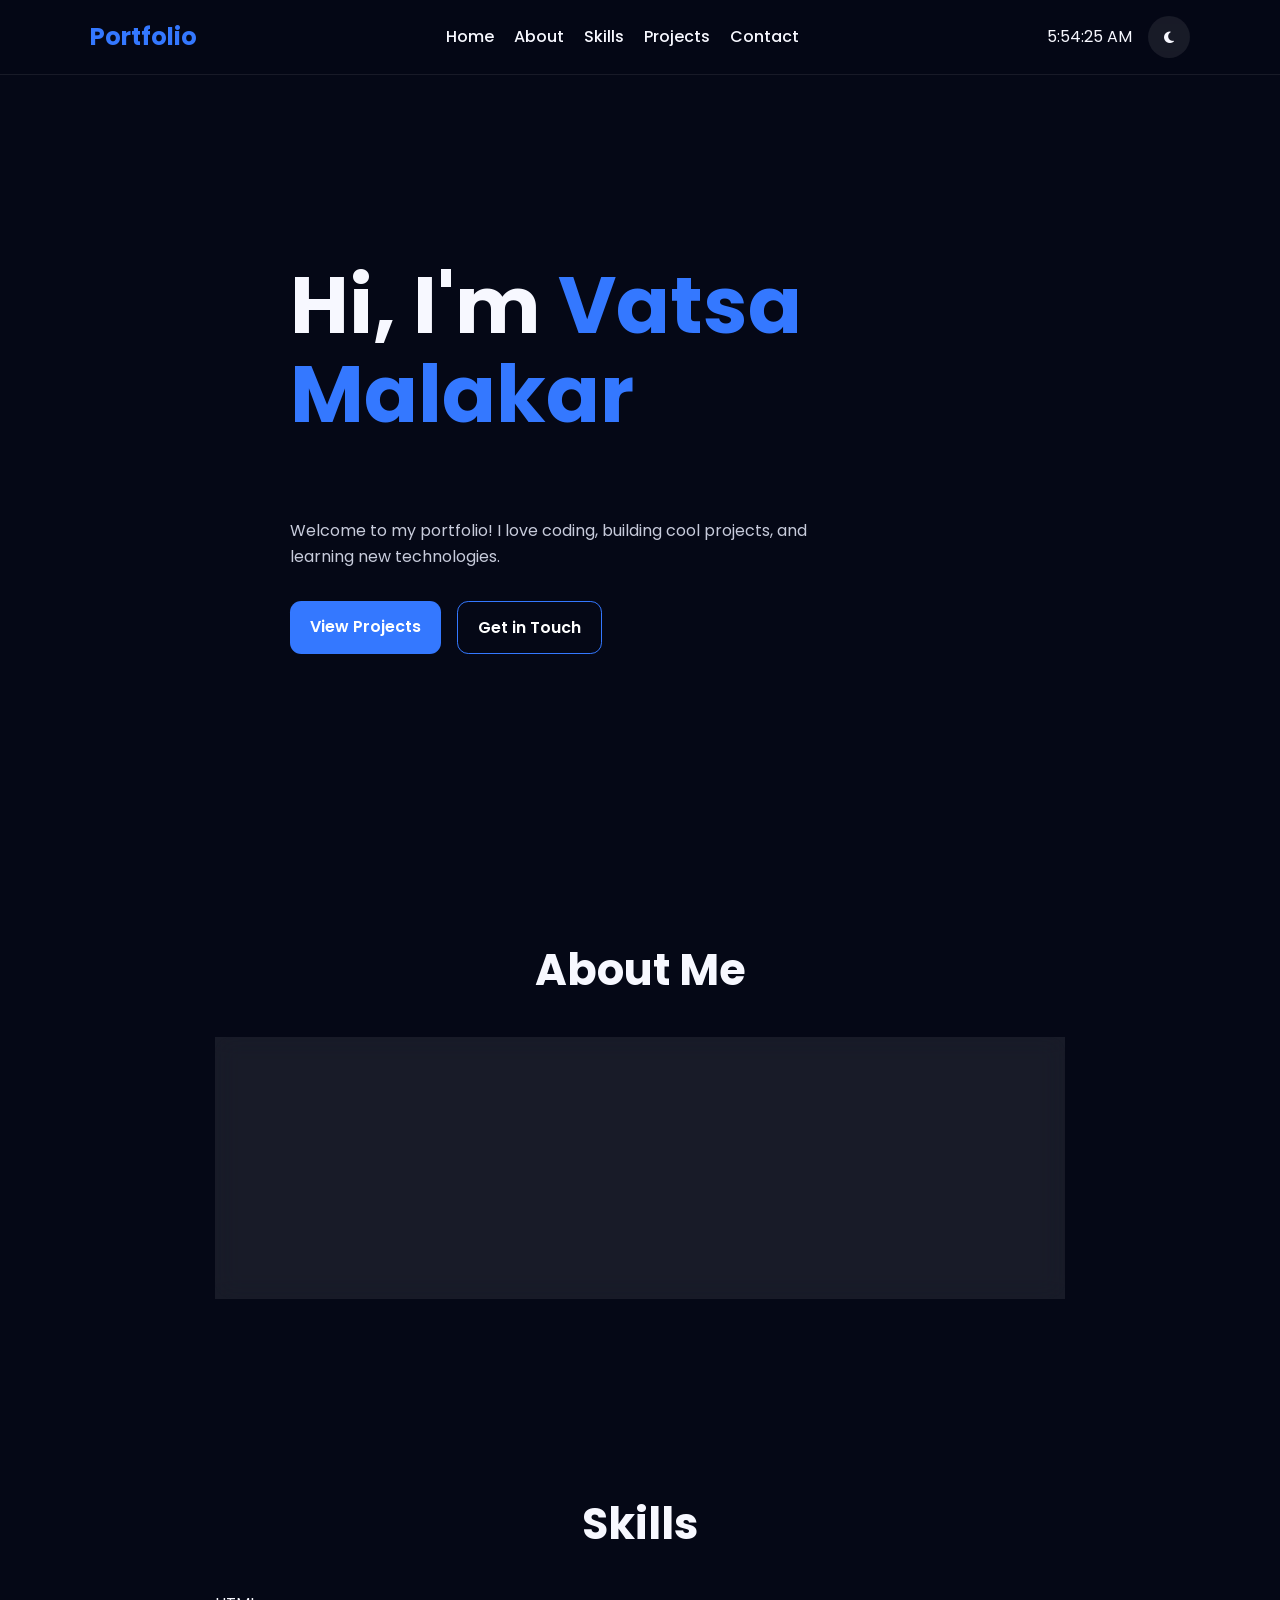
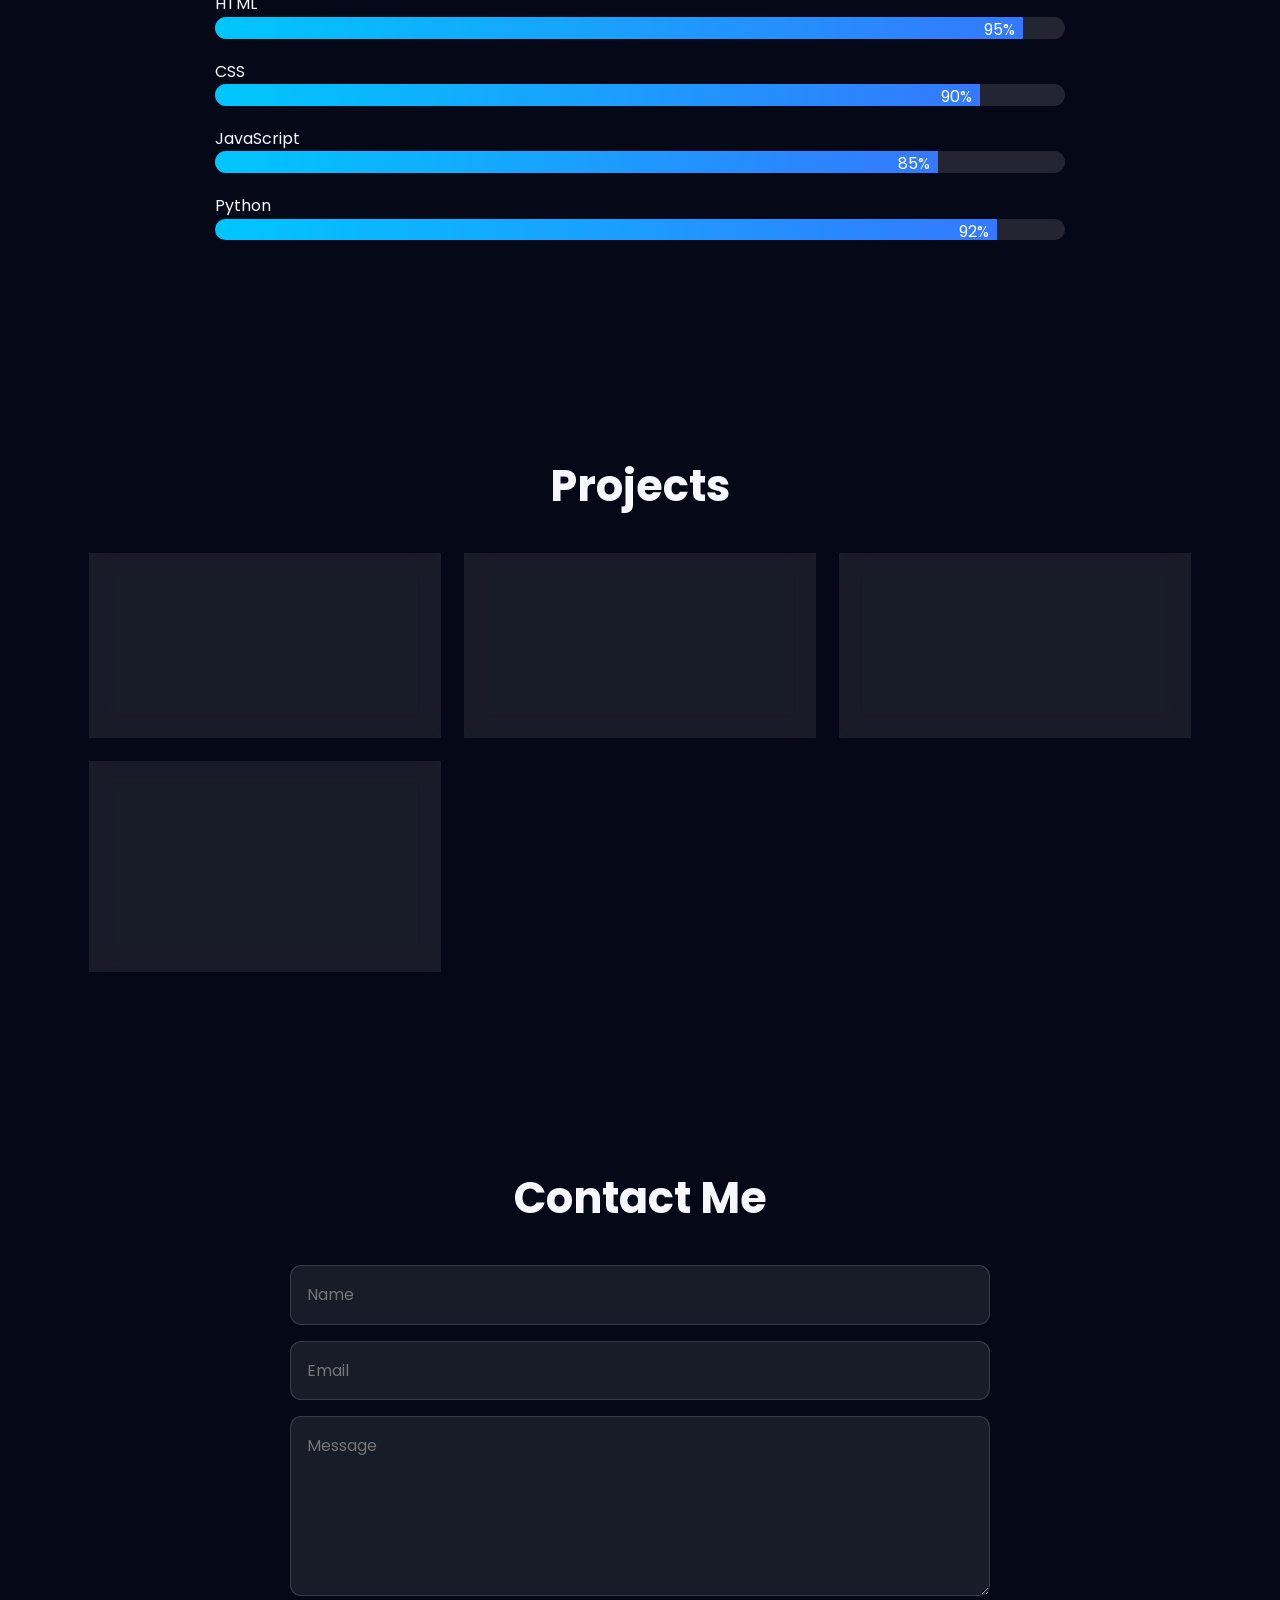
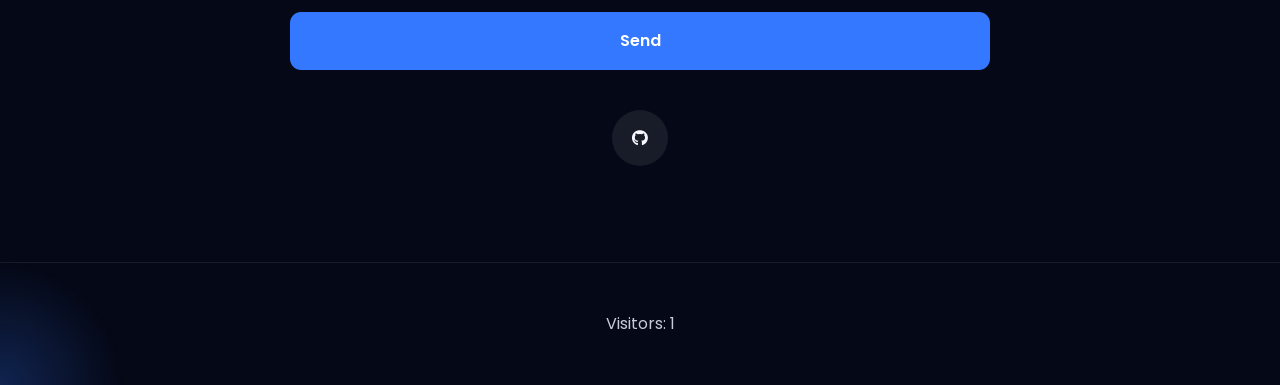
==== index.html @ 8058724d "all files" ====
<!DOCTYPE html>
<html lang="en">
<head>
<meta charset="UTF-8">
<meta name="viewport" content="width=device-width, initial-scale=1.0">

<title>Vatsa Malakar | Portfolio</title>

<link rel="stylesheet" href="style.css">

<link rel="preconnect" href="https://fonts.googleapis.com">
<link rel="preconnect" href="https://fonts.gstatic.com" crossorigin>

<link href="https://fonts.googleapis.com/css2?family=Poppins:wght@300;400;500;600;700;800&display=swap" rel="stylesheet">

<link rel="stylesheet"
href="https://cdnjs.cloudflare.com/ajax/libs/font-awesome/6.6.0/css/all.min.css">

<script src="https://cdn.jsdelivr.net/npm/typed.js@2.0.12"></script>

<script src="https://unpkg.com/aos@2.3.4/dist/aos.js"></script>

<link href="https://unpkg.com/aos@2.3.4/dist/aos.css" rel="stylesheet">

<script src="https://cdn.jsdelivr.net/npm/tsparticles@2/tsparticles.bundle.min.js"></script>

</head>

<body>

<div id="particles"></div>

<div class="progress-bar"></div>

<button id="topBtn" type="button" aria-label="Back to top">
<i class="fas fa-arrow-up"></i>
</button>

<nav>

<h2 class="logo">

<span>Portfolio</span>

</h2>

<ul>

<li><a href="#home">Home</a></li>

<li><a href="#about">About</a></li>

<li><a href="#skills">Skills</a></li>

<li><a href="#projects">Projects</a></li>

<li><a href="#contact">Contact</a></li>

</ul>

<div class="right">

<div id="clock"></div>

<button id="theme" type="button" aria-label="Toggle color theme">

<i class="fas fa-moon"></i>

</button>

</div>

</nav>

<section class="hero" id="home">

<div class="hero-left">

<h1>

Hi,

I'm

<span>Vatsa Malakar</span>

</h1>

<h2>

<span id="typing"></span>

</h2>

<p>

Welcome to my portfolio!

I love coding,

building cool projects,

and learning new technologies.

</p>

<div class="buttons">

<a href="#projects" class="btn">

View Projects

</a>

<a href="#contact" class="btn secondary">

Get in Touch

</a>

</div>

</div>

<div class="hero-right">

<img src="images/profile.jpg" alt="Portrait of Vatsa Malakar" onerror="this.style.display='none'">

</div>

</section>

<section id="about"

data-aos="fade-up">

<h2>

About Me

</h2>

<div class="card">

<p>

I am a passionate student developer who loves building creative projects and exploring the world of technology. 
I enjoy creating websites, experimenting with artificial intelligence, and solving real-world problems through code.

I have experience working with HTML, CSS, JavaScript, Python, and Flask. 
I enjoy designing modern user interfaces, building helpful applications, and learning new programming concepts.

Outside of coding, I enjoy participating in hackathons, exploring new technologies, improving my skills, and turning ideas into real projects. 
My goal is to continue growing as a developer and create technology that makes a positive impact.

</p>

</div>

</section>

<section id="skills"

data-aos="fade-right">

<h2>

Skills

</h2>

<div class="skill">

<span>HTML</span>

<div class="bar">

<div class="fill html">

95%

</div>

</div>

</div>

<div class="skill">

<span>CSS</span>

<div class="bar">

<div class="fill css">

90%

</div>

</div>

</div>

<div class="skill">

<span>JavaScript</span>

<div class="bar">

<div class="fill js">

85%

</div>

</div>

</div>

<div class="skill">

<span>Python</span>

<div class="bar">

<div class="fill py">

92%

</div>

</div>

</div>

</section>

<section id="projects">

<h2>

Projects

</h2>

<div class="project-grid">

<div class="project"

data-aos="zoom-in">

<img src="images/project1.png" alt="BudgetBuddy project preview" onerror="this.style.display='none'">

<h3>BudgetBuddy</h3>

<p>

Budget tracker built with Flask.

</p>

<a href="https://github.com/vatsamalakar/BudgetBuddy" target="_blank" rel="noopener noreferrer">

GitHub

</a>

</div>

<div class="project"

data-aos="zoom-in">

<img src="images/project2.png" alt="NASA Explorer project preview" onerror="this.style.display='none'">

<h3>NASA Explorer</h3>

<p>

Uses NASA APIs.

</p>

<a href="https://github.com/vatsamalakar/CosmoPulse" target="_blank" rel="noopener noreferrer">

GitHub

</a>

</div>

<div class="project"

data-aos="zoom-in">

<img src="images/project3.png" alt="Health Insurance Decoder project preview" onerror="this.style.display='none'">

<h3>Health Insurance Decoder</h3>

<p>

Explains health insurance plans.

</p>

<a href="https://github.com/vatsamalakar/HealthDecoder" target="_blank" rel="noopener noreferrer">

GitHub

</a>

</div>

<div class="project"

data-aos="zoom-in">

<img src="images/project4.png" alt="Snake Game project preview" onerror="this.style.display='none'">

<h3>Snake Game</h3>

<p>

A classic Snake game built with JavaScript.

</p>

<a href="https://github.com/vatsamalakar/SnakeGame" target="_blank" rel="noopener noreferrer">

GitHub

</a>

</div>

</div>

</section>



<section id="contact">

<h2>

Contact Me

</h2>

<form>

<input type="text" name="name" placeholder="Name" autocomplete="name" required>

<input type="email" name="email" placeholder="Email" autocomplete="email" required>

<textarea name="message" placeholder="Message" required></textarea>

<button type="submit">

Send

</button>

</form>

<div class="social">

<a href="https://github.com/vatsamalakar" target="_blank" rel="noopener noreferrer" aria-label="Visit Vatsa Malakar on GitHub">

<i class="fab fa-github"></i>

</a>








</div>

</section>

<footer>

<p>

Visitors:

<span id="visitorCount">

0

</span>

</p>

</footer>

<script src="script.js"></script>

</body>
</html>
---- style.css ----
:root { --bg:#050816; --surface:rgba(255,255,255,.08); --text:#f7f8ff; --muted:#c7cbdb; --accent:#3478ff; }
* { box-sizing:border-box; }
html { scroll-behavior:smooth; }
body { margin:0; min-width:320px; background:var(--bg); color:var(--text); font-family:Poppins,Arial,sans-serif; line-height:1.6; }
#particles { position:fixed; inset:0; z-index:-2; }
nav { position:sticky; top:0; z-index:100; display:flex; align-items:center; justify-content:space-between; gap:1rem; padding:1rem 7%; background:rgba(5,8,22,.86); backdrop-filter:blur(16px); border-bottom:1px solid rgba(255,255,255,.08); }
.logo { margin:0; font-size:1.5rem; }.logo span,h1 span { color:var(--accent); }
nav ul { display:flex; flex-wrap:wrap; justify-content:center; gap:1.25rem; margin:0; padding:0; list-style:none; } nav a { color:var(--text); text-decoration:none; font-weight:500; } nav a:hover { color:var(--accent); }.right { display:flex; align-items:center; gap:1rem; }
#theme { border:0; border-radius:50%; width:42px; height:42px; background:var(--surface); color:inherit; cursor:pointer; }
section { padding:6rem 7%; } section>h2 { margin:0 0 2rem; text-align:center; font-size:clamp(2rem,4vw,2.7rem); }
.hero { min-height:85vh; display:flex; align-items:center; justify-content:center; gap:5rem; }.hero-left { max-width:620px; }.hero-left h1 { margin:0; font-size:clamp(2.8rem,7vw,5rem); line-height:1.12; }.hero-left h2 { min-height:2.4rem; color:#8cb2ff; }.hero-left p { color:var(--muted); max-width:58ch; }
.buttons { display:flex; flex-wrap:wrap; gap:1rem; margin-top:2rem; }.btn { display:inline-block; padding:.8rem 1.25rem; border-radius:.7rem; background:var(--accent); color:#fff; text-decoration:none; font-weight:600; transition:transform .2s,box-shadow .2s; }.btn.secondary { background:transparent; border:1px solid var(--accent); }.btn:hover { transform:translateY(-3px); box-shadow:0 10px 25px rgba(52,120,255,.3); }.hero-right img { width:min(320px,75vw); aspect-ratio:1; border-radius:50%; object-fit:cover; border:5px solid rgba(52,120,255,.5); background:var(--surface); }
.card,.project { padding:1.5rem; border:1px solid rgba(255,255,255,.1); border-radius:1rem; background:var(--surface); backdrop-filter:blur(12px); }.card { max-width:850px; margin:auto; }.skill { max-width:850px; margin:1.25rem auto; }.bar { overflow:hidden; height:1.35rem; border-radius:99px; background:rgba(255,255,255,.12); }.fill { height:100%; padding-right:.5rem; text-align:right; color:#fff; background:linear-gradient(90deg,#00c6ff,var(--accent)); }.html{width:95%}.css{width:90%}.js{width:85%}.py{width:92%}
.project-grid { display:grid; grid-template-columns:repeat(3,minmax(0,1fr)); gap:1.5rem; }.project { overflow:hidden; }.project img { display:block; width:100%; height:200px; border-radius:.65rem; object-fit:cover; background:linear-gradient(135deg,#243b69,#3478ff); }.project a { color:#9cc0ff; font-weight:600; }.stats { display:block; width:100%; max-width:900px; min-height:195px; margin:auto; border-radius:1rem; background:var(--surface); }
form { max-width:700px; margin:auto; display:flex; flex-direction:column; gap:1rem; }form input,form textarea { width:100%; padding:1rem; border:1px solid rgba(255,255,255,.14); border-radius:.7rem; background:var(--surface); color:inherit; font:inherit; }form textarea { min-height:180px; resize:vertical; }form button { padding:1rem; border:0; border-radius:.7rem; background:var(--accent); color:#fff; font:inherit; font-weight:600; cursor:pointer; }.social { display:flex; justify-content:center; gap:1rem; margin-top:2.5rem; }.social a { display:grid; place-items:center; width:3.5rem; height:3.5rem; border-radius:50%; background:var(--surface); color:inherit; text-decoration:none; transition:transform .2s,background .2s; }.social a:hover { transform:translateY(-4px); background:var(--accent); }footer { padding:2rem 7%; text-align:center; color:var(--muted); border-top:1px solid rgba(255,255,255,.08); }
#topBtn { position:fixed; right:1.5rem; bottom:1.5rem; z-index:101; display:none; width:3.25rem; height:3.25rem; border:0; border-radius:50%; background:var(--accent); color:#fff; cursor:pointer; }.progress-bar { position:fixed; top:0; left:0; z-index:102; width:0; height:4px; background:linear-gradient(90deg,#00c6ff,#8f00ff); }.light-mode { --bg:#f5f7ff; --surface:#fff; --text:#111827; --muted:#4b5563; }.light-mode nav { background:rgba(255,255,255,.88); }
@media(max-width:900px){.hero{flex-direction:column-reverse;gap:2rem;text-align:center}.buttons{justify-content:center}.project-grid{grid-template-columns:1fr;max-width:520px;margin:auto}}@media(max-width:640px){nav{position:relative;flex-direction:column}nav ul{gap:.75rem}section{padding:4rem 6%}}
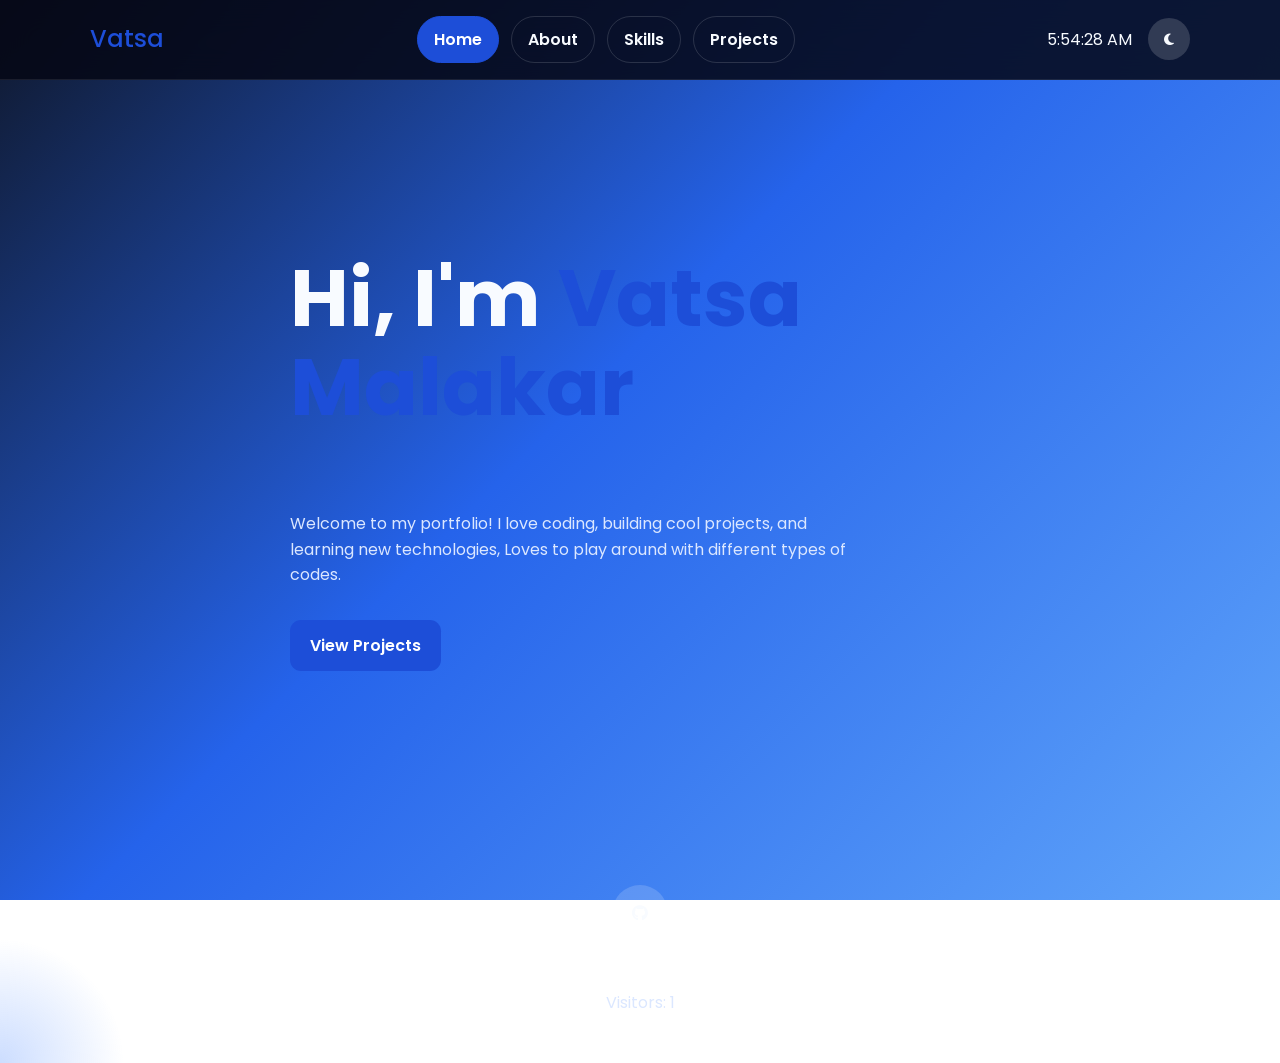
==== commit db218f5c: "all files" ====
--- a/index.html
+++ b/index.html
@@ -38,25 +38,19 @@
 
 <nav>
 
-<h2 class="logo">
+<h2 class="logo"><a href="index.html"><span>Vatsa</span></a></h2>
 
-<span>Portfolio</span>
+<div class="tab-nav" role="navigation" aria-label="Portfolio pages">
 
-</h2>
+<a class="tab-btn active" href="index.html">Home</a>
 
-<ul>
+<a class="tab-btn" href="about.html">About</a>
 
-<li><a href="#home">Home</a></li>
+<a class="tab-btn" href="skills.html">Skills</a>
 
-<li><a href="#about">About</a></li>
+<a class="tab-btn" href="projects.html">Projects</a>
 
-<li><a href="#skills">Skills</a></li>
-
-<li><a href="#projects">Projects</a></li>
-
-<li><a href="#contact">Contact</a></li>
-
-</ul>
+</div>
 
 <div class="right">
 
@@ -100,7 +94,9 @@
 
 building cool projects,
 
-and learning new technologies.
+and learning new technologies,
+
+Loves to play around with different types of codes.
 
 </p>
 
@@ -112,11 +108,6 @@
 
 </a>
 
-<a href="#contact" class="btn secondary">
-
-Get in Touch
-
-</a>
 
 </div>
 
@@ -130,236 +121,7 @@
 
 </section>
 
-<section id="about"
 
-data-aos="fade-up">
-
-<h2>
-
-About Me
-
-</h2>
-
-<div class="card">
-
-<p>
-
-I am a passionate student developer who loves building creative projects and exploring the world of technology. 
-I enjoy creating websites, experimenting with artificial intelligence, and solving real-world problems through code.
-
-I have experience working with HTML, CSS, JavaScript, Python, and Flask. 
-I enjoy designing modern user interfaces, building helpful applications, and learning new programming concepts.
-
-Outside of coding, I enjoy participating in hackathons, exploring new technologies, improving my skills, and turning ideas into real projects. 
-My goal is to continue growing as a developer and create technology that makes a positive impact.
-
-</p>
-
-</div>
-
-</section>
-
-<section id="skills"
-
-data-aos="fade-right">
-
-<h2>
-
-Skills
-
-</h2>
-
-<div class="skill">
-
-<span>HTML</span>
-
-<div class="bar">
-
-<div class="fill html">
-
-95%
-
-</div>
-
-</div>
-
-</div>
-
-<div class="skill">
-
-<span>CSS</span>
-
-<div class="bar">
-
-<div class="fill css">
-
-90%
-
-</div>
-
-</div>
-
-</div>
-
-<div class="skill">
-
-<span>JavaScript</span>
-
-<div class="bar">
-
-<div class="fill js">
-
-85%
-
-</div>
-
-</div>
-
-</div>
-
-<div class="skill">
-
-<span>Python</span>
-
-<div class="bar">
-
-<div class="fill py">
-
-92%
-
-</div>
-
-</div>
-
-</div>
-
-</section>
-
-<section id="projects">
-
-<h2>
-
-Projects
-
-</h2>
-
-<div class="project-grid">
-
-<div class="project"
-
-data-aos="zoom-in">
-
-<img src="images/project1.png" alt="BudgetBuddy project preview" onerror="this.style.display='none'">
-
-<h3>BudgetBuddy</h3>
-
-<p>
-
-Budget tracker built with Flask.
-
-</p>
-
-<a href="https://github.com/vatsamalakar/BudgetBuddy" target="_blank" rel="noopener noreferrer">
-
-GitHub
-
-</a>
-
-</div>
-
-<div class="project"
-
-data-aos="zoom-in">
-
-<img src="images/project2.png" alt="NASA Explorer project preview" onerror="this.style.display='none'">
-
-<h3>NASA Explorer</h3>
-
-<p>
-
-Uses NASA APIs.
-
-</p>
-
-<a href="https://github.com/vatsamalakar/CosmoPulse" target="_blank" rel="noopener noreferrer">
-
-GitHub
-
-</a>
-
-</div>
-
-<div class="project"
-
-data-aos="zoom-in">
-
-<img src="images/project3.png" alt="Health Insurance Decoder project preview" onerror="this.style.display='none'">
-
-<h3>Health Insurance Decoder</h3>
-
-<p>
-
-Explains health insurance plans.
-
-</p>
-
-<a href="https://github.com/vatsamalakar/HealthDecoder" target="_blank" rel="noopener noreferrer">
-
-GitHub
-
-</a>
-
-</div>
-
-<div class="project"
-
-data-aos="zoom-in">
-
-<img src="images/project4.png" alt="Snake Game project preview" onerror="this.style.display='none'">
-
-<h3>Snake Game</h3>
-
-<p>
-
-A classic Snake game built with JavaScript.
-
-</p>
-
-<a href="https://github.com/vatsamalakar/SnakeGame" target="_blank" rel="noopener noreferrer">
-
-GitHub
-
-</a>
-
-</div>
-
-</div>
-
-</section>
-
-
-
-<section id="contact">
-
-<h2>
-
-Contact Me
-
-</h2>
-
-<form>
-
-<input type="text" name="name" placeholder="Name" autocomplete="name" required>
-
-<input type="email" name="email" placeholder="Email" autocomplete="email" required>
-
-<textarea name="message" placeholder="Message" required></textarea>
-
-<button type="submit">
-
-Send
-
-</button>
 
 </form>
 
@@ -401,4 +163,4 @@
 <script src="script.js"></script>
 
 </body>
-</html>     +</html>    
--- a/style.css
+++ b/style.css
@@ -1,17 +1,17 @@
-:root { --bg:#050816; --surface:rgba(255,255,255,.08); --text:#f7f8ff; --muted:#c7cbdb; --accent:#3478ff; }
+:root { --bg:linear-gradient(135deg,#0f172a 0%,#2563eb 45%,#60a5fa 100%); --surface:rgba(255,255,255,.16); --text:#f8fbff; --muted:#dbe7ff; --accent:#1d4ed8; }
 * { box-sizing:border-box; }
 html { scroll-behavior:smooth; }
-body { margin:0; min-width:320px; background:var(--bg); color:var(--text); font-family:Poppins,Arial,sans-serif; line-height:1.6; }
+body { margin:0; min-width:320px; min-height:100vh; background:var(--bg); background-attachment:fixed; color:var(--text); font-family:Poppins,Arial,sans-serif; line-height:1.6; }
 #particles { position:fixed; inset:0; z-index:-2; }
 nav { position:sticky; top:0; z-index:100; display:flex; align-items:center; justify-content:space-between; gap:1rem; padding:1rem 7%; background:rgba(5,8,22,.86); backdrop-filter:blur(16px); border-bottom:1px solid rgba(255,255,255,.08); }
 .logo { margin:0; font-size:1.5rem; }.logo span,h1 span { color:var(--accent); }
-nav ul { display:flex; flex-wrap:wrap; justify-content:center; gap:1.25rem; margin:0; padding:0; list-style:none; } nav a { color:var(--text); text-decoration:none; font-weight:500; } nav a:hover { color:var(--accent); }.right { display:flex; align-items:center; gap:1rem; }
+nav ul { display:flex; flex-wrap:wrap; justify-content:center; gap:1.25rem; margin:0; padding:0; list-style:none; } .tab-nav { display:flex; flex-wrap:wrap; justify-content:center; gap:.75rem; } .tab-btn { display:inline-flex; align-items:center; justify-content:center; border:1px solid rgba(255,255,255,.14); border-radius:999px; padding:.6rem 1rem; background:transparent; color:var(--text); cursor:pointer; font:inherit; font-weight:600; text-decoration:none; transition:all .2s ease; } .tab-btn:hover, .tab-btn.active { background:var(--accent); border-color:var(--accent); color:#fff; } nav a { color:var(--text); text-decoration:none; font-weight:500; } nav a:hover { color:var(--accent); }.right { display:flex; align-items:center; gap:1rem; }
 #theme { border:0; border-radius:50%; width:42px; height:42px; background:var(--surface); color:inherit; cursor:pointer; }
-section { padding:6rem 7%; } section>h2 { margin:0 0 2rem; text-align:center; font-size:clamp(2rem,4vw,2.7rem); }
+section { padding:6rem 7%; } .page-section { min-height:80vh; display:flex; flex-direction:column; justify-content:center; } section>h2 { margin:0 0 2rem; text-align:center; font-size:clamp(2rem,4vw,2.7rem); }
 .hero { min-height:85vh; display:flex; align-items:center; justify-content:center; gap:5rem; }.hero-left { max-width:620px; }.hero-left h1 { margin:0; font-size:clamp(2.8rem,7vw,5rem); line-height:1.12; }.hero-left h2 { min-height:2.4rem; color:#8cb2ff; }.hero-left p { color:var(--muted); max-width:58ch; }
 .buttons { display:flex; flex-wrap:wrap; gap:1rem; margin-top:2rem; }.btn { display:inline-block; padding:.8rem 1.25rem; border-radius:.7rem; background:var(--accent); color:#fff; text-decoration:none; font-weight:600; transition:transform .2s,box-shadow .2s; }.btn.secondary { background:transparent; border:1px solid var(--accent); }.btn:hover { transform:translateY(-3px); box-shadow:0 10px 25px rgba(52,120,255,.3); }.hero-right img { width:min(320px,75vw); aspect-ratio:1; border-radius:50%; object-fit:cover; border:5px solid rgba(52,120,255,.5); background:var(--surface); }
-.card,.project { padding:1.5rem; border:1px solid rgba(255,255,255,.1); border-radius:1rem; background:var(--surface); backdrop-filter:blur(12px); }.card { max-width:850px; margin:auto; }.skill { max-width:850px; margin:1.25rem auto; }.bar { overflow:hidden; height:1.35rem; border-radius:99px; background:rgba(255,255,255,.12); }.fill { height:100%; padding-right:.5rem; text-align:right; color:#fff; background:linear-gradient(90deg,#00c6ff,var(--accent)); }.html{width:95%}.css{width:90%}.js{width:85%}.py{width:92%}
+.card,.project { padding:1.5rem; border:1px solid rgba(255,255,255,.14); border-radius:1rem; background:rgba(7, 31, 74, 0.82); backdrop-filter:blur(12px); box-shadow:0 10px 30px rgba(2, 12, 30, 0.25); }.card { max-width:850px; margin:auto; }.skill { max-width:900px; margin:1.5rem auto; }.bar { overflow:hidden; height:3.8rem; border-radius:999px; background:rgba(7, 31, 74, 0.9); box-shadow:inset 0 0 0 1px rgba(255,255,255,.08); position:relative; }.fill { height:100%; min-width:3.5rem; padding:0 1.5rem; text-align:center; color:#fff; display:flex; align-items:center; justify-content:center; font-size:1.4rem; font-weight:700; border-radius:999px; background:linear-gradient(90deg,#2563eb 0%,#1e3a8a 100%); }.html{width:95%}.css{width:90%}.js{width:85%}.py{width:92%}
 .project-grid { display:grid; grid-template-columns:repeat(3,minmax(0,1fr)); gap:1.5rem; }.project { overflow:hidden; }.project img { display:block; width:100%; height:200px; border-radius:.65rem; object-fit:cover; background:linear-gradient(135deg,#243b69,#3478ff); }.project a { color:#9cc0ff; font-weight:600; }.stats { display:block; width:100%; max-width:900px; min-height:195px; margin:auto; border-radius:1rem; background:var(--surface); }
 form { max-width:700px; margin:auto; display:flex; flex-direction:column; gap:1rem; }form input,form textarea { width:100%; padding:1rem; border:1px solid rgba(255,255,255,.14); border-radius:.7rem; background:var(--surface); color:inherit; font:inherit; }form textarea { min-height:180px; resize:vertical; }form button { padding:1rem; border:0; border-radius:.7rem; background:var(--accent); color:#fff; font:inherit; font-weight:600; cursor:pointer; }.social { display:flex; justify-content:center; gap:1rem; margin-top:2.5rem; }.social a { display:grid; place-items:center; width:3.5rem; height:3.5rem; border-radius:50%; background:var(--surface); color:inherit; text-decoration:none; transition:transform .2s,background .2s; }.social a:hover { transform:translateY(-4px); background:var(--accent); }footer { padding:2rem 7%; text-align:center; color:var(--muted); border-top:1px solid rgba(255,255,255,.08); }
-#topBtn { position:fixed; right:1.5rem; bottom:1.5rem; z-index:101; display:none; width:3.25rem; height:3.25rem; border:0; border-radius:50%; background:var(--accent); color:#fff; cursor:pointer; }.progress-bar { position:fixed; top:0; left:0; z-index:102; width:0; height:4px; background:linear-gradient(90deg,#00c6ff,#8f00ff); }.light-mode { --bg:#f5f7ff; --surface:#fff; --text:#111827; --muted:#4b5563; }.light-mode nav { background:rgba(255,255,255,.88); }
-@media(max-width:900px){.hero{flex-direction:column-reverse;gap:2rem;text-align:center}.buttons{justify-content:center}.project-grid{grid-template-columns:1fr;max-width:520px;margin:auto}}@media(max-width:640px){nav{position:relative;flex-direction:column}nav ul{gap:.75rem}section{padding:4rem 6%}}
+#topBtn { position:fixed; right:1.5rem; bottom:1.5rem; z-index:101; display:none; width:3.25rem; height:3.25rem; border:0; border-radius:50%; background:var(--accent); color:#fff; cursor:pointer; }.progress-bar { position:fixed; top:0; left:0; z-index:102; width:0; height:4px; background:linear-gradient(90deg,#00c6ff,#8f00ff); }.light-mode { --bg:linear-gradient(135deg,#eef6ff 0%,#dbeafe 50%,#bfdbfe 100%); --surface:rgba(255,255,255,.8); --text:#0f172a; --muted:#475569; }.light-mode nav { background:rgba(255,255,255,.88); }
+@media(max-width:900px){.hero{flex-direction:column-reverse;gap:2rem;text-align:center}.buttons{justify-content:center}.project-grid{grid-template-columns:1fr;max-width:520px;margin:auto}}@media(max-width:640px){nav{position:relative;flex-direction:column}nav ul{gap:.75rem}.tab-nav{width:100%}.tab-btn{flex:1 1 calc(50% - .5rem); justify-content:center}section{padding:4rem 6%}}
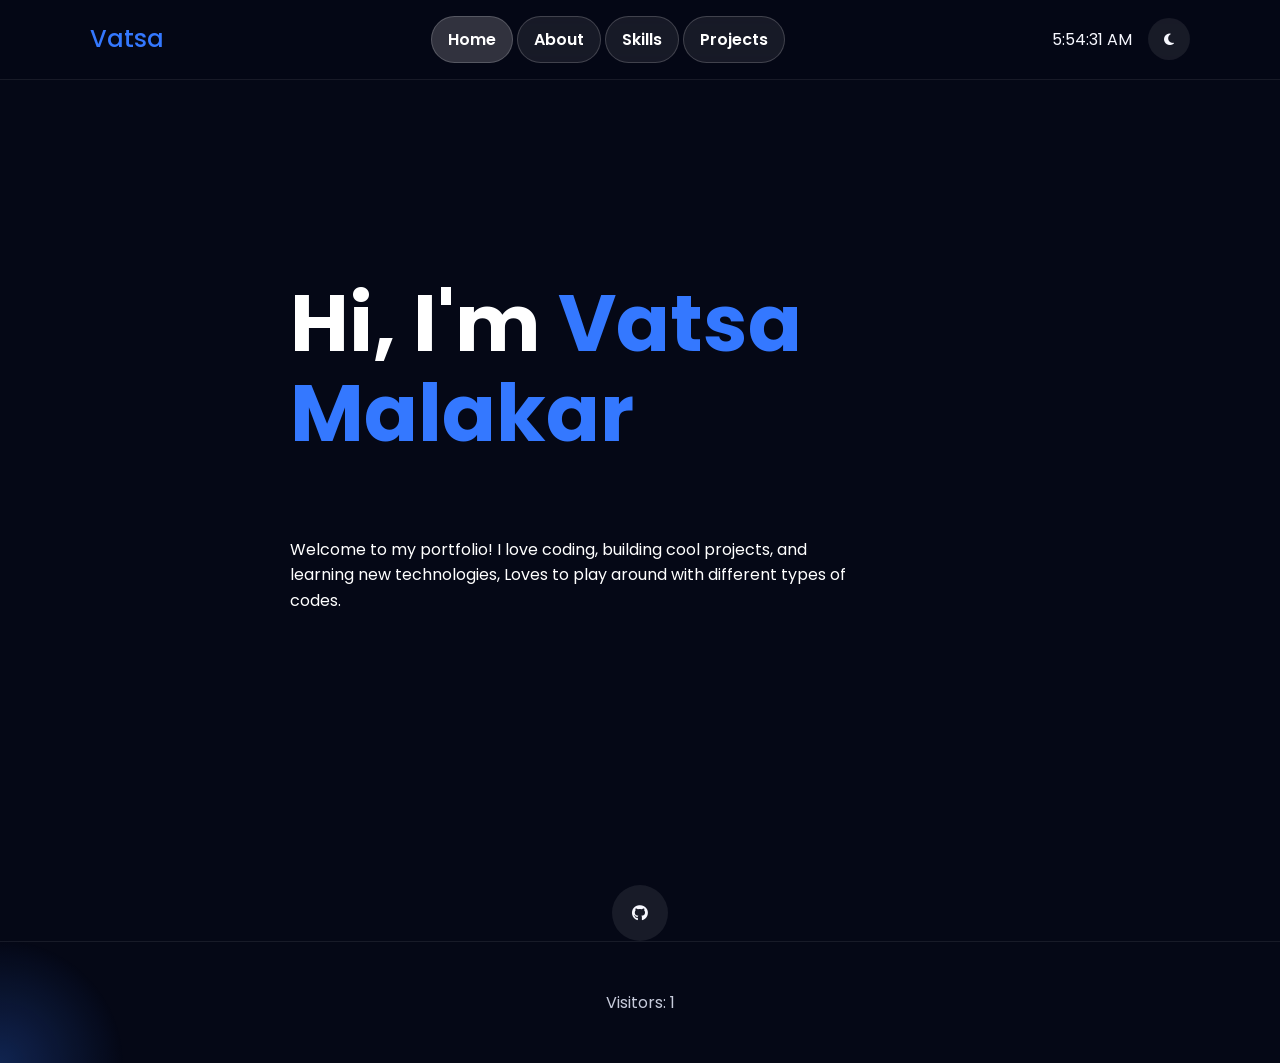
==== commit 3c3957bc: "all files" ====
--- a/index.html
+++ b/index.html
@@ -102,13 +102,6 @@
 
 <div class="buttons">
 
-<a href="#projects" class="btn">
-
-View Projects
-
-</a>
-
-
 </div>
 
 </div>
--- a/style.css
+++ b/style.css
@@ -1,17 +1,462 @@
-:root { --bg:linear-gradient(135deg,#0f172a 0%,#2563eb 45%,#60a5fa 100%); --surface:rgba(255,255,255,.16); --text:#f8fbff; --muted:#dbe7ff; --accent:#1d4ed8; }
-* { box-sizing:border-box; }
-html { scroll-behavior:smooth; }
-body { margin:0; min-width:320px; min-height:100vh; background:var(--bg); background-attachment:fixed; color:var(--text); font-family:Poppins,Arial,sans-serif; line-height:1.6; }
-#particles { position:fixed; inset:0; z-index:-2; }
-nav { position:sticky; top:0; z-index:100; display:flex; align-items:center; justify-content:space-between; gap:1rem; padding:1rem 7%; background:rgba(5,8,22,.86); backdrop-filter:blur(16px); border-bottom:1px solid rgba(255,255,255,.08); }
-.logo { margin:0; font-size:1.5rem; }.logo span,h1 span { color:var(--accent); }
-nav ul { display:flex; flex-wrap:wrap; justify-content:center; gap:1.25rem; margin:0; padding:0; list-style:none; } .tab-nav { display:flex; flex-wrap:wrap; justify-content:center; gap:.75rem; } .tab-btn { display:inline-flex; align-items:center; justify-content:center; border:1px solid rgba(255,255,255,.14); border-radius:999px; padding:.6rem 1rem; background:transparent; color:var(--text); cursor:pointer; font:inherit; font-weight:600; text-decoration:none; transition:all .2s ease; } .tab-btn:hover, .tab-btn.active { background:var(--accent); border-color:var(--accent); color:#fff; } nav a { color:var(--text); text-decoration:none; font-weight:500; } nav a:hover { color:var(--accent); }.right { display:flex; align-items:center; gap:1rem; }
-#theme { border:0; border-radius:50%; width:42px; height:42px; background:var(--surface); color:inherit; cursor:pointer; }
-section { padding:6rem 7%; } .page-section { min-height:80vh; display:flex; flex-direction:column; justify-content:center; } section>h2 { margin:0 0 2rem; text-align:center; font-size:clamp(2rem,4vw,2.7rem); }
-.hero { min-height:85vh; display:flex; align-items:center; justify-content:center; gap:5rem; }.hero-left { max-width:620px; }.hero-left h1 { margin:0; font-size:clamp(2.8rem,7vw,5rem); line-height:1.12; }.hero-left h2 { min-height:2.4rem; color:#8cb2ff; }.hero-left p { color:var(--muted); max-width:58ch; }
-.buttons { display:flex; flex-wrap:wrap; gap:1rem; margin-top:2rem; }.btn { display:inline-block; padding:.8rem 1.25rem; border-radius:.7rem; background:var(--accent); color:#fff; text-decoration:none; font-weight:600; transition:transform .2s,box-shadow .2s; }.btn.secondary { background:transparent; border:1px solid var(--accent); }.btn:hover { transform:translateY(-3px); box-shadow:0 10px 25px rgba(52,120,255,.3); }.hero-right img { width:min(320px,75vw); aspect-ratio:1; border-radius:50%; object-fit:cover; border:5px solid rgba(52,120,255,.5); background:var(--surface); }
-.card,.project { padding:1.5rem; border:1px solid rgba(255,255,255,.14); border-radius:1rem; background:rgba(7, 31, 74, 0.82); backdrop-filter:blur(12px); box-shadow:0 10px 30px rgba(2, 12, 30, 0.25); }.card { max-width:850px; margin:auto; }.skill { max-width:900px; margin:1.5rem auto; }.bar { overflow:hidden; height:3.8rem; border-radius:999px; background:rgba(7, 31, 74, 0.9); box-shadow:inset 0 0 0 1px rgba(255,255,255,.08); position:relative; }.fill { height:100%; min-width:3.5rem; padding:0 1.5rem; text-align:center; color:#fff; display:flex; align-items:center; justify-content:center; font-size:1.4rem; font-weight:700; border-radius:999px; background:linear-gradient(90deg,#2563eb 0%,#1e3a8a 100%); }.html{width:95%}.css{width:90%}.js{width:85%}.py{width:92%}
-.project-grid { display:grid; grid-template-columns:repeat(3,minmax(0,1fr)); gap:1.5rem; }.project { overflow:hidden; }.project img { display:block; width:100%; height:200px; border-radius:.65rem; object-fit:cover; background:linear-gradient(135deg,#243b69,#3478ff); }.project a { color:#9cc0ff; font-weight:600; }.stats { display:block; width:100%; max-width:900px; min-height:195px; margin:auto; border-radius:1rem; background:var(--surface); }
-form { max-width:700px; margin:auto; display:flex; flex-direction:column; gap:1rem; }form input,form textarea { width:100%; padding:1rem; border:1px solid rgba(255,255,255,.14); border-radius:.7rem; background:var(--surface); color:inherit; font:inherit; }form textarea { min-height:180px; resize:vertical; }form button { padding:1rem; border:0; border-radius:.7rem; background:var(--accent); color:#fff; font:inherit; font-weight:600; cursor:pointer; }.social { display:flex; justify-content:center; gap:1rem; margin-top:2.5rem; }.social a { display:grid; place-items:center; width:3.5rem; height:3.5rem; border-radius:50%; background:var(--surface); color:inherit; text-decoration:none; transition:transform .2s,background .2s; }.social a:hover { transform:translateY(-4px); background:var(--accent); }footer { padding:2rem 7%; text-align:center; color:var(--muted); border-top:1px solid rgba(255,255,255,.08); }
-#topBtn { position:fixed; right:1.5rem; bottom:1.5rem; z-index:101; display:none; width:3.25rem; height:3.25rem; border:0; border-radius:50%; background:var(--accent); color:#fff; cursor:pointer; }.progress-bar { position:fixed; top:0; left:0; z-index:102; width:0; height:4px; background:linear-gradient(90deg,#00c6ff,#8f00ff); }.light-mode { --bg:linear-gradient(135deg,#eef6ff 0%,#dbeafe 50%,#bfdbfe 100%); --surface:rgba(255,255,255,.8); --text:#0f172a; --muted:#475569; }.light-mode nav { background:rgba(255,255,255,.88); }
-@media(max-width:900px){.hero{flex-direction:column-reverse;gap:2rem;text-align:center}.buttons{justify-content:center}.project-grid{grid-template-columns:1fr;max-width:520px;margin:auto}}@media(max-width:640px){nav{position:relative;flex-direction:column}nav ul{gap:.75rem}.tab-nav{width:100%}.tab-btn{flex:1 1 calc(50% - .5rem); justify-content:center}section{padding:4rem 6%}}
+:root {
+  --bg: #050816;
+  --surface: rgba(255, 255, 255, 0.08);
+  --text: #f7f8ff;
+  --muted: #c7cbdb;
+  --accent: #3478ff;
+}
+
+/* ===========================
+   Global
+=========================== */
+
+* {
+  box-sizing: border-box;
+}
+
+html {
+  scroll-behavior: smooth;
+}
+
+body {
+  margin: 0;
+  min-width: 320px;
+  background: var(--bg);
+  color: var(--text);
+  font-family: Poppins, Arial, sans-serif;
+  line-height: 1.6;
+}
+
+body.page-bg {
+  background: linear-gradient(135deg, #112b5b 0%, #1f4e9c 100%);
+}
+
+#particles {
+  position: fixed;
+  inset: 0;
+  z-index: -2;
+}
+
+/* ===========================
+   Navigation
+=========================== */
+
+nav {
+  position: sticky;
+  top: 0;
+  z-index: 100;
+  display: flex;
+  align-items: center;
+  justify-content: space-between;
+  gap: 1rem;
+  padding: 1rem 7%;
+  background: rgba(5, 8, 22, 0.86);
+  backdrop-filter: blur(16px);
+  border-bottom: 1px solid rgba(255, 255, 255, 0.08);
+}
+
+.logo {
+  margin: 0;
+  font-size: 1.5rem;
+}
+
+.logo span,
+h1 span {
+  color: var(--accent);
+}
+
+nav ul {
+  display: flex;
+  flex-wrap: wrap;
+  justify-content: center;
+  gap: 1.25rem;
+  margin: 0;
+  padding: 0;
+  list-style: none;
+}
+
+.tab-btn {
+  display: inline-flex;
+  align-items: center;
+  justify-content: center;
+  padding: 0.6rem 1rem;
+  border-radius: 999px;
+  border: 1px solid rgba(255, 255, 255, 0.18);
+  background: rgba(255, 255, 255, 0.08);
+  color: #fff;
+  text-decoration: none;
+  font-weight: 600;
+  transition: all 0.2s ease;
+}
+
+.tab-btn:hover,
+.tab-btn.active {
+  background: rgba(255, 255, 255, 0.18);
+  color: #fff;
+}
+
+nav a {
+  color: var(--text);
+  text-decoration: none;
+  font-weight: 500;
+}
+
+nav a:hover {
+  color: var(--accent);
+}
+
+.right {
+  display: flex;
+  align-items: center;
+  gap: 1rem;
+}
+
+#theme {
+  width: 42px;
+  height: 42px;
+  border: 0;
+  border-radius: 50%;
+  background: var(--surface);
+  color: inherit;
+  cursor: pointer;
+}
+
+/* ===========================
+   Sections
+=========================== */
+
+section {
+  padding: 6rem 7%;
+}
+
+section > h2 {
+  margin: 0 0 2rem;
+  text-align: center;
+  font-size: clamp(2rem, 4vw, 2.7rem);
+}
+
+/* ===========================
+   Hero
+=========================== */
+
+.hero {
+  min-height: 85vh;
+  display: flex;
+  align-items: center;
+  justify-content: center;
+  gap: 5rem;
+}
+
+.hero-left {
+  max-width: 620px;
+}
+
+.hero-left h1 {
+  margin: 0;
+  font-size: clamp(2.8rem, 7vw, 5rem);
+  line-height: 1.12;
+  color: #fff;
+}
+
+.hero-left h2 {
+  min-height: 2.4rem;
+  color: #8cb2ff;
+}
+
+.hero-left p {
+  max-width: 58ch;
+  color: #fff;
+}
+
+.hero-right img {
+  width: min(320px, 75vw);
+  aspect-ratio: 1;
+  object-fit: cover;
+  border-radius: 50%;
+  border: 5px solid rgba(52, 120, 255, 0.5);
+  background: var(--surface);
+}
+
+/* ===========================
+   Buttons
+=========================== */
+
+.buttons {
+  display: flex;
+  flex-wrap: wrap;
+  gap: 1rem;
+  margin-top: 2rem;
+}
+
+.btn {
+  display: inline-block;
+  padding: 0.8rem 1.25rem;
+  border-radius: 0.7rem;
+  background: var(--accent);
+  color: white;
+  text-decoration: none;
+  font-weight: 600;
+  transition: transform 0.2s, box-shadow 0.2s;
+}
+
+.btn.secondary {
+  background: transparent;
+  border: 1px solid var(--accent);
+}
+
+.btn:hover {
+  transform: translateY(-3px);
+  box-shadow: 0 10px 25px rgba(52, 120, 255, 0.3);
+}
+
+/* ===========================
+   Cards & Skills
+=========================== */
+
+.card,
+.project {
+  padding: 1.5rem;
+  border: 1px solid rgba(255, 255, 255, 0.1);
+  border-radius: 1rem;
+  background: var(--surface);
+  backdrop-filter: blur(12px);
+}
+
+.card {
+  max-width: 850px;
+  margin: auto;
+}
+
+.skill {
+  max-width: 850px;
+  margin: 1.25rem auto;
+}
+
+.bar {
+  height: 1.35rem;
+  overflow: hidden;
+  border-radius: 999px;
+  background: rgba(255, 255, 255, 0.12);
+}
+
+.fill {
+  height: 100%;
+  padding-right: 0.5rem;
+  text-align: right;
+  color: white;
+  background: linear-gradient(90deg, #00c6ff, var(--accent));
+}
+
+.html {
+  width: 95%;
+}
+
+.css {
+  width: 90%;
+}
+
+.js {
+  width: 85%;
+}
+
+.py {
+  width: 92%;
+}
+
+/* ===========================
+   Projects
+=========================== */
+
+.project-grid {
+  display: grid;
+  grid-template-columns: repeat(3, minmax(0, 1fr));
+  gap: 1.5rem;
+}
+
+.project {
+  overflow: hidden;
+}
+
+.project img {
+  display: block;
+  width: 100%;
+  height: 200px;
+  object-fit: cover;
+  border-radius: 0.65rem;
+  background: linear-gradient(135deg, #243b69, #3478ff);
+}
+
+.project a {
+  color: #9cc0ff;
+  font-weight: 600;
+}
+
+.stats {
+  display: block;
+  width: 100%;
+  max-width: 900px;
+  min-height: 195px;
+  margin: auto;
+  border-radius: 1rem;
+  background: var(--surface);
+}
+
+/* ===========================
+   Contact Form
+=========================== */
+
+form {
+  display: flex;
+  flex-direction: column;
+  gap: 1rem;
+  max-width: 700px;
+  margin: auto;
+}
+
+form input,
+form textarea {
+  width: 100%;
+  padding: 1rem;
+  border: 1px solid rgba(255, 255, 255, 0.14);
+  border-radius: 0.7rem;
+  background: var(--surface);
+  color: inherit;
+  font: inherit;
+}
+
+form textarea {
+  min-height: 180px;
+  resize: vertical;
+}
+
+form button {
+  padding: 1rem;
+  border: 0;
+  border-radius: 0.7rem;
+  background: var(--accent);
+  color: white;
+  font: inherit;
+  font-weight: 600;
+  cursor: pointer;
+}
+
+/* ===========================
+   Social Links
+=========================== */
+
+.social {
+  display: flex;
+  justify-content: center;
+  gap: 1rem;
+  margin-top: 2.5rem;
+}
+
+.social a {
+  display: grid;
+  place-items: center;
+  width: 3.5rem;
+  height: 3.5rem;
+  border-radius: 50%;
+  background: var(--surface);
+  color: inherit;
+  text-decoration: none;
+  transition: transform 0.2s, background 0.2s;
+}
+
+.social a:hover {
+  transform: translateY(-4px);
+  background: var(--accent);
+}
+
+/* ===========================
+   Footer
+=========================== */
+
+footer {
+  padding: 2rem 7%;
+  text-align: center;
+  color: var(--muted);
+  border-top: 1px solid rgba(255, 255, 255, 0.08);
+}
+
+/* ===========================
+   Utilities
+=========================== */
+
+#topBtn {
+  position: fixed;
+  right: 1.5rem;
+  bottom: 1.5rem;
+  z-index: 101;
+  display: none;
+  width: 3.25rem;
+  height: 3.25rem;
+  border: 0;
+  border-radius: 50%;
+  background: var(--accent);
+  color: white;
+  cursor: pointer;
+}
+
+.progress-bar {
+  position: fixed;
+  top: 0;
+  left: 0;
+  z-index: 102;
+  width: 0;
+  height: 4px;
+  background: linear-gradient(90deg, #00c6ff, #8f00ff);
+}
+
+/* ===========================
+   Light Mode
+=========================== */
+
+.light-mode {
+  --bg: #f5f7ff;
+  --surface: #ffffff;
+  --text: #111827;
+  --muted: #4b5563;
+}
+
+.light-mode nav {
+  background: rgba(255, 255, 255, 0.88);
+}
+
+/* ===========================
+   Responsive
+=========================== */
+
+@media (max-width: 900px) {
+  .hero {
+    flex-direction: column-reverse;
+    gap: 2rem;
+    text-align: center;
+  }
+
+  .buttons {
+    justify-content: center;
+  }
+
+  .project-grid {
+    grid-template-columns: 1fr;
+    max-width: 520px;
+    margin: auto;
+  }
+}
+
+@media (max-width: 640px) {
+  nav {
+    position: relative;
+    flex-direction: column;
+  }
+
+  nav ul {
+    gap: 0.75rem;
+  }
+
+  section {
+    padding: 4rem 6%;
+  }
+}
+
